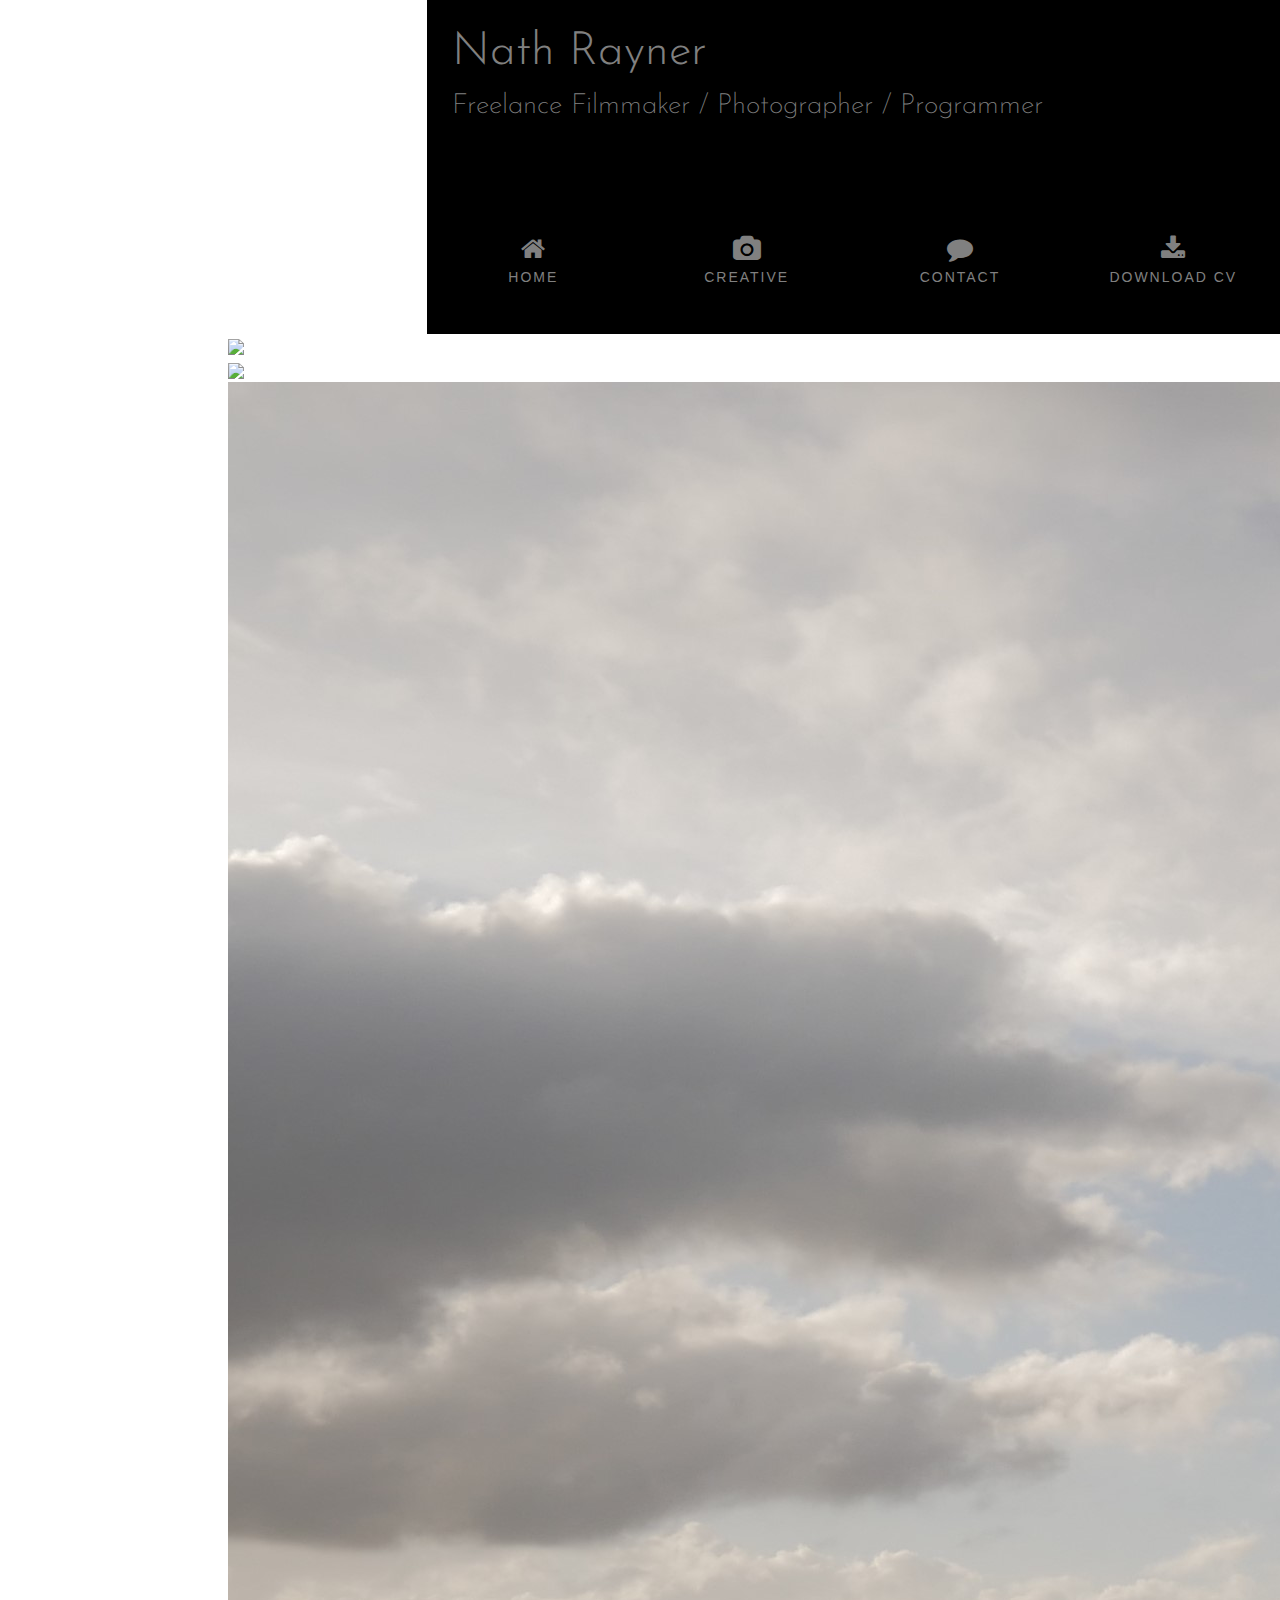
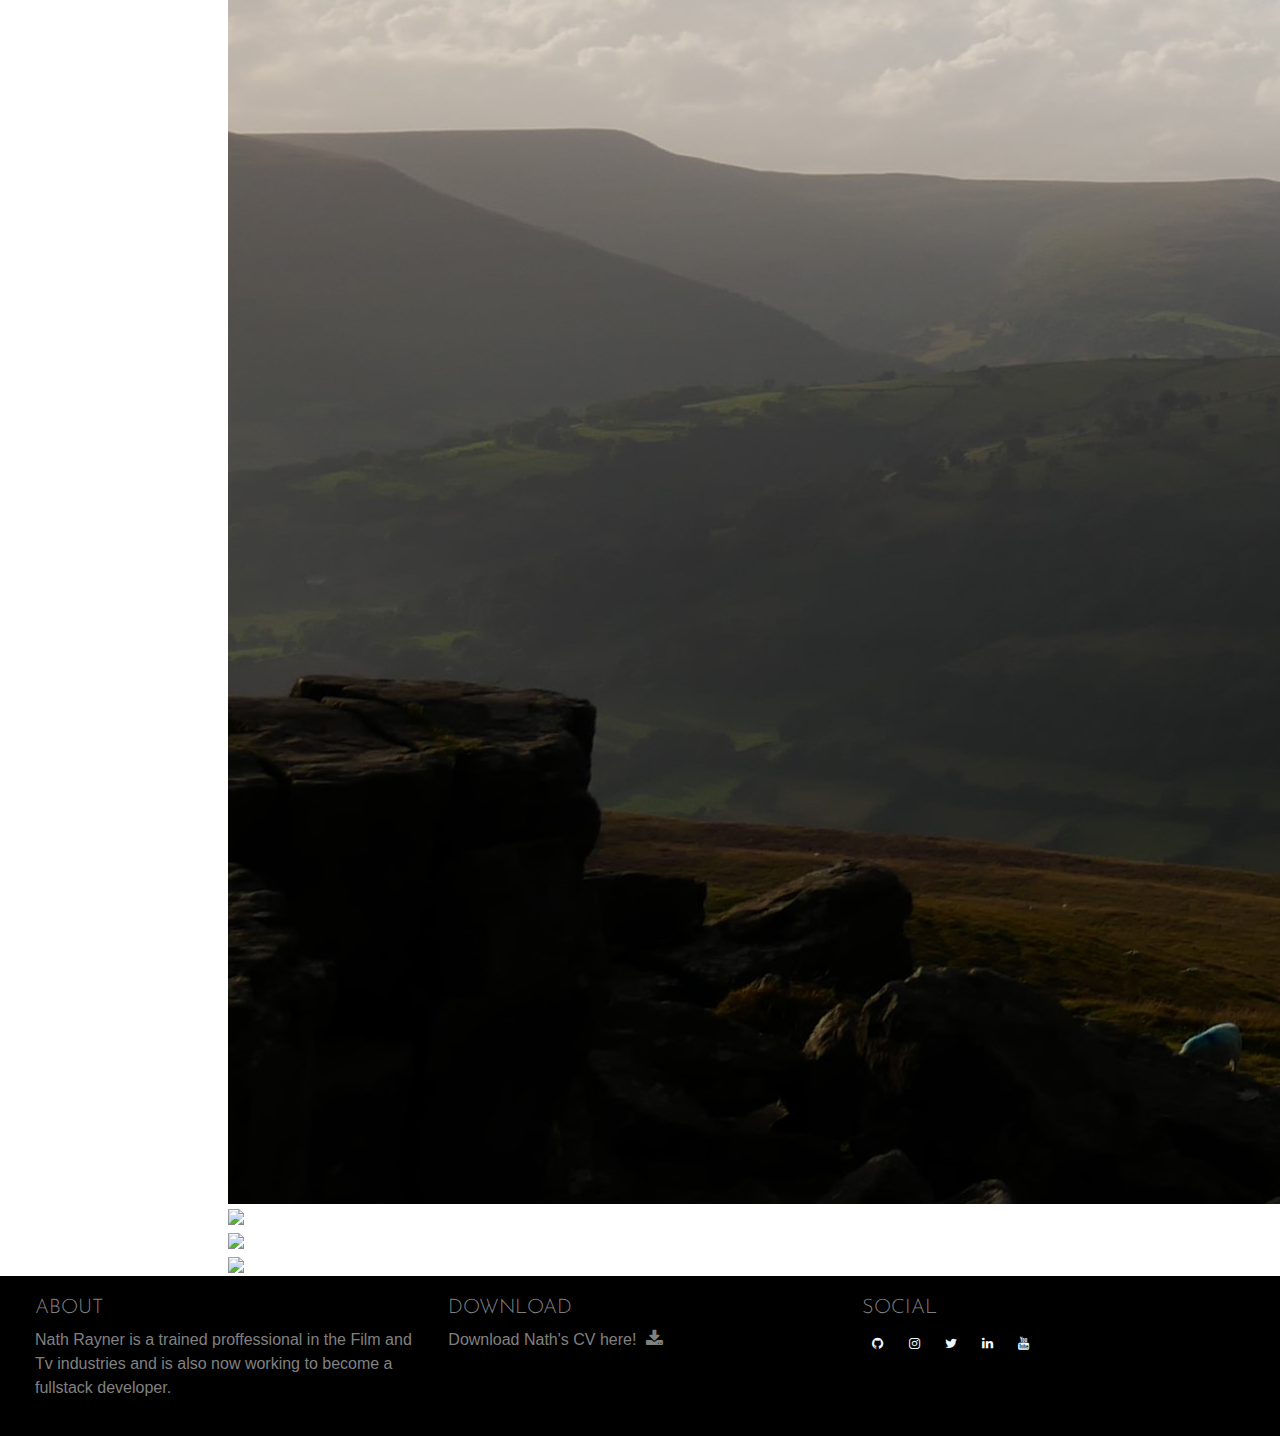
==== creative.html @ b02d8895 "added more images for the creative page, will be styling shortly" ====
<!DOCTYPE html>
<html lang="en">
  <head>
    <meta charset="UTF-8" />
    <meta name="viewport" content="width=device-width, initial-scale=1.0" />
    <link
      rel="stylesheet"
      href="https://maxcdn.bootstrapcdn.com/bootstrap/4.2.1/css/bootstrap.min.css"
    />
    <link
      rel="stylesheet"
      href="https://maxcdn.bootstrapcdn.com/font-awesome/4.7.0/css/font-awesome.min.css"
      type="text/css"
    />
    <link
      rel="stylesheet"
      href="https://cdnjs.cloudflare.com/ajax/libs/hover.css/2.1.1/css/hover-min.css"
      type="text/css"
    />
    <link rel="stylesheet" href="assets/css/style.css" type="text/css" />
    <title>Nath Rayner</title>
  </head>
  <body>
    <header>
      <div class="row no-gutters">
        <a herf="index.html" class="col-md-4 logo"> </a>
        <div class="col-md-8">
          <div class="row bg-color-name-title no-gutters">
            <div class="col heading">
              <h1 class="name">Nath Rayner</h1>
              <h2 class="title">
                Freelance Filmmaker / Photographer / Programmer
              </h2>
            </div>
          </div>
          <div class="row no-gutters">
            <div class="col">
              <ul id="nav" class="list-inline menucontainer">
                <li
                  class="col-6 col-sm-3 list-inline-item ui-menu-color-home menuitem"
                >
                  <a href="index.html" class="hvr-shutter-out-horizontal"
                    ><i class="fa fa-home" aria-hidden="true"></i>
                    <span>Home</span>
                  </a>
                </li>
                <li
                  class="col-6 col-sm-3 list-inline-item ui-menu-color-film menuitem"
                >
                  <a href="creative.html" class="hvr-shutter-out-horizontal"
                    ><i class="fa fa-camera" aria-hidden="true"></i>
                    <span>Creative</span>
                  </a>
                </li>
                <li
                  class="col-6 col-sm-3 list-inline-item ui-menu-color-contact menuitem"
                >
                  <a href="contact.html" class="hvr-shutter-out-horizontal"
                    ><i class="fa fa-comment" aria-hidden="true"></i>
                    <span>Contact</span>
                  </a>
                </li>
                <li
                  class="col-6 col-sm-3 list-inline-item ui-menu-color-cv menuitem"
                >
                  <a href="#" class="hvr-shutter-out-horizontal"
                    ><i class="fa fa-download" aria-hidden="true"></i>
                    <span>Download CV</span>
                  </a>
                </li>
              </ul>
            </div>
          </div>
        </div>
      </div>
    </header>
    <section>
      <div>
        <div class="col-sm-4 col-md-8 container-fluid">
          <div class="img-rounded">
            <img src="assets/images/anniemountain.JPG" />
          </div>
          <div class="img-rounded">
            <img src="assets/images/sheep211.JPG" />
          </div>
          <div class="img-rounded">
            <img src="assets/images/moutains454.JPG" />
          </div>
          <div class="img-rounded">
            <img src="assets/images/shoot1.jpg" />
          </div>
          <div class="img-rounded">
            <img src="assets/images/shoot2.jpg" />
          </div>
          <div class="img-rounded">
            <img src="assets/images/shoot3.jpg" />
          </div>
        </div>
      </div>
    </section>
    <footer class="container-fluid">
      <div id="footer-details" class="row">
        <div class="col-sm-4">
          <h5 class="uppercase general-sub">About</h5>
          <p class="inline-block">
            Nath Rayner is a trained proffessional in the Film and Tv industries
            and is also now working to become a fullstack developer.
          </p>
        </div>
        <div class="col-sm-4">
          <h5 class="uppercase general-sub">Download</h5>
          <p class="inline-block">Download Nath's CV here!</p>
          <a target="_blank" href="#" class="cv-pdf">
            <i class="fa fa-download" aria-hidden="true"></i>
            <span class="sr-only">Download Link.</span>
          </a>
        </div>
        <div class="col-sm-4">
          <h5 class="uppercase general-sub">Social</h5>
          <ul class="list-inline social-links">
            <li class="list-inline-item">
              <a target="_blank" href="#">
                <i class="fa fa-github" aria-hidden="true"></i>
                <span class="sr-only">Github</span>
              </a>
            </li>
            <li class="list-inline-item">
              <a target="_blank" href="#">
                <i class="fa fa-instagram" aria-hidden="true"></i>
                <span class="sr-only">Instagram</span>
              </a>
            </li>
            <li class="list-inline-item">
              <a target="_blank" href="#">
                <i class="fa fa-twitter" aria-hidden="true"></i>
                <span class="sr-only">Twitter</span>
              </a>
            </li>
            <li class="list-inline-item">
              <a target="_blank" href="#">
                <i class="fa fa-linkedin" aria-hidden="true"></i>
                <span class="sr-only">linkedIn</span>
              </a>
            </li>
            <li class="list-inline-item">
              <a target="_blank" href="#">
                <i class="fa fa-youtube" aria-hidden="true"></i>
                <span class="sr-only">YouTube</span>
              </a>
            </li>
          </ul>
        </div>
      </div>
    </footer>
  </body>
</html>
---- assets/css/style.css ----
@import url("https://fonts.googleapis.com/css2?family=Josefin+Sans:wght@100;200;300;400;500;600;700");

/*---------------------------------------------- Colours */
.bg-color-name-title {
    background-color: black;
}

.bg-color-whynath {
    background: #000000;
    color: #808080;
}

.ui-menu-color-home {
    background-color: #000000;
    color: #808080;
}

.ui-menu-color-film {
    background-color: #000000;
    color: #808080;
}

.ui-menu-color-contact {
    background-color: #000000;
    color: #808080;
}

.ui-menu-color-cv {
    background-color: #000000;
    color: #808080;
}

.bg-color-personal-info {
    background-color: #808080;
    color: aliceblue;
}

/*---------------------------------------------- sp paddings/margins/texts */

h1,
h2,
h3,
h4 {
    margin: 0;
}

.uppercase {
    text-transform: uppercase;
}

.general-sub {
    font-family: "Josefin Sans", sans-serif;
    font-weight: 300;
    color: #808080;
}

.inline-block {
    display: inline-block;
}

.row-table {
    display: table;
}

.section-column {
    display: table-cell;
    padding: 0 30px 30px;
    float: none;
}

.section-heading {
    font-family: "Josefin Sans", sans-serif;
    font-weight: 300;
    margin-top: 25px;
    margin-bottom: 40px;
}

/* --------------------------------- Why Nath */

.about-nath-icon {
    font-size: 26px;
    color: #808080;
}

.about-nath-heading {
    margin-bottom: 10px;
}

.imdb i {
    font-size: 18px;
    color: #808080;
    text-align: center;
    padding-left: 5px;
    transition: all 0.35s ease-in-out;
    -moz-transition: all 0.35s ease-in-out;
    -webkit-transition: all 0.35s ease-in-out;
    -o-transition: all 0.35s ease-in-out;
}

.imdb i:hover {
    color: aliceblue;
}

/*--- Nath's info */

.naths-info-item {
    margin-bottom: 10px;
    clear: both;
    display: block;
}

.naths-info-item .key,
.naths-info-item .value {
    padding-right: 5px;
    display: inline-block;
}

.naths-info-item .key p,
.naths-info-item .value p {
    margin: 0;
}

.naths-info-item .key {
    width: 25%;
    margin-right: 15px;
    padding-top: 5px;
    vertical-align: top;
}

.naths-info-item .key p {
    font-weight: 500;
}

.naths-info-item .value {
    width: 65%;
    position: relative;
}

/*---------------------------------------------- Heading */
Header {
    margin: 0;
}

.heading {
    margin-left: 25px;
}

.logo {
    background: url("../images/main.jpg");
    background-position: center;
    background-repeat: no-repeat;
    background-size: cover;
    min-height: 310px;
    transition: all 0.5s ease-in-out;
    -moz-transition: all 0.5s ease-in-out;
    -webkit-transition: all 0.5s ease-in-out;
}

.name {
    font-family: "Josefin Sans", sans-serif;
    font-weight: 300;
    font-size: 46px;
    margin-top: 25px;
    color: #808080;
}

.title {
    font-family: "Josefin Sans", sans-serif;
    font-weight: 200;
    font-size: 28px;
    margin-top: 10px;
    margin-bottom: 90px;
    color: #808080;
}

.list-inline-item:not(:last-child) {
    margin: 0;
}

.menucontainer {
    font-size: 0;
}

#nav li {
    font-size: 14px;
    padding: 0;
}

#nav {
    margin: 0;
}

.menuitem {
    height: 120px;
    text-align: center;
    padding: 0;
}

.menuitem a {
    width: 100%;
    text-decoration: none;
    color: #808080;
    height: 120px;
}

.menuitem a i {
    padding-top: 22px;
    display: block;
    color: #808080;
    font-size: 26px;
}

.menuitem span {
    display: block;
    width: 100%;
    padding-top: 5px;
    text-align: center;
    text-transform: uppercase;
    font-size: 14px;
    font-weight: 300;
    letter-spacing: 2px;
}

/*---------------------------------------------- Hover - css */

.hvr-shutter-out-horizontal:before {
    background: #808080;
    height: 120px;
}

.hvr-shutter-out-horizontal {
    background: #000000;
}

/*---------------------------------------------- Footer */

footer {
    background-color: #000000;
    color: #808080;
    min-height: 120px;
    margin: 0;
}

.cv-pdf i {
    font-size: 18px;
    color: #808080;
    text-align: center;
    padding-left: 5px;
    transition: all 0.35s ease-in-out;
    -moz-transition: all 0.35s ease-in-out;
    -webkit-transition: all 0.35s ease-in-out;
    -o-transition: all 0.35s ease-in-out;
}

.cv-pdf i:hover {
    color: aliceblue;
}

.social-links {
    padding-bottom: 15px;
}

.social-links li a i {
    width: 32px;
    height: 32px;
    padding: 12px 0;
    border-radius: 50%;
    font-size: 13px;
    line-height: 7px;
    text-align: center;
    color: aliceblue;
    background: #000000;
    transition: all 0.35s ease-in-out;
    -moz-transition: all 0.35s ease-in-out;
    -webkit-transition: all 0.35s ease-in-out;
    -o-transition: all 0.35s ease-in-out;
}

.social-links li a i:hover {
    background: #808080;
}

#footer-details {
    padding: 20px;
}
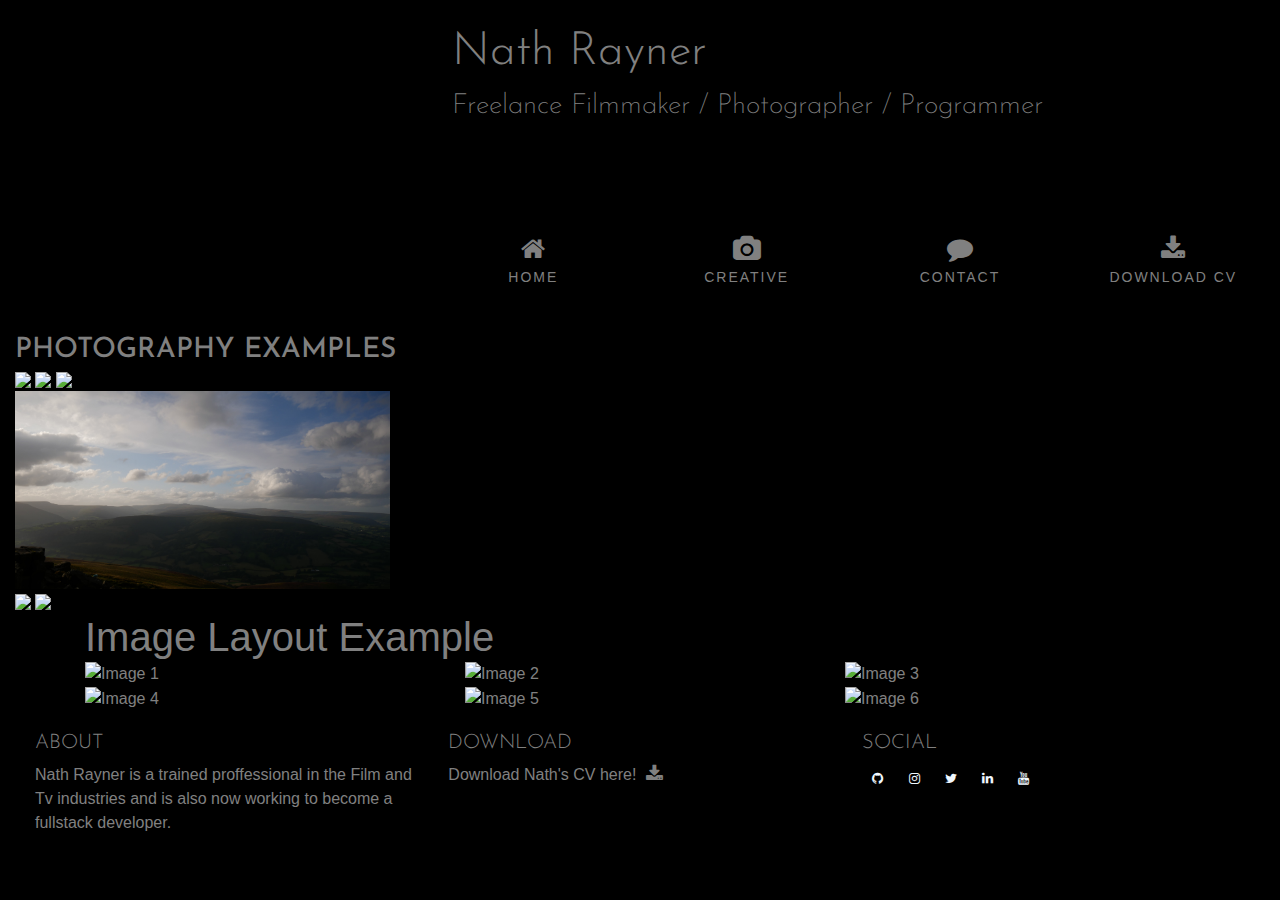
==== commit 431aeef4: "quick update" ====
--- a/creative.html
+++ b/creative.html
@@ -74,26 +74,52 @@
         </div>
       </div>
     </header>
-    <section>
+    <section class="creative-images">
       <div>
-        <div class="col-sm-4 col-md-8 container-fluid">
-          <div class="img-rounded">
-            <img src="assets/images/anniemountain.JPG" />
+        <div class="container-fluid">
+          <h3 class="uppercase">Photography Examples</h3>
+          <div class="inline-block">
+            <img src="assets/images/shoot3.jpg" class="img-fluid" />
           </div>
-          <div class="img-rounded">
-            <img src="assets/images/sheep211.JPG" />
+          <div class="inline-block">
+            <img src="assets/images/anniemountain.JPG" class="img-fluid" />
           </div>
-          <div class="img-rounded">
-            <img src="assets/images/moutains454.JPG" />
+          <div class="inline-block">
+            <img src="assets/images/sheep211.JPG" class="img-fluid" />
           </div>
-          <div class="img-rounded">
-            <img src="assets/images/shoot1.jpg" />
+          <div class="inline-block">
+            <img src="assets/images/moutains454.JPG" class="img-fluid" />
           </div>
-          <div class="img-rounded">
-            <img src="assets/images/shoot2.jpg" />
+          <div class="inline-block">
+            <img src="assets/images/shoot1.jpg" class="img-fluid" />
           </div>
-          <div class="img-rounded">
-            <img src="assets/images/shoot3.jpg" />
+          <div class="inline-block">
+            <img src="assets/images/shoot2.jpg" class="img-fluid" />
+          </div>
+        </div>
+      </div>
+      <div class="container">
+        <h1>Image Layout Example</h1>
+        <div class="row">
+          <div class="col-md-4">
+            <img src="image1.jpg" alt="Image 1" class="img-fluid" />
+          </div>
+          <div class="col-md-4">
+            <img src="image2.jpg" alt="Image 2" class="img-fluid" />
+          </div>
+          <div class="col-md-4">
+            <img src="image3.jpg" alt="Image 3" class="img-fluid" />
+          </div>
+        </div>
+        <div class="row">
+          <div class="col-md-4">
+            <img src="image4.jpg" alt="Image 4" class="img-fluid" />
+          </div>
+          <div class="col-md-4">
+            <img src="image5.jpg" alt="Image 5" class="img-fluid" />
+          </div>
+          <div class="col-md-4">
+            <img src="image6.jpg" alt="Image 6" class="img-fluid" />
           </div>
         </div>
       </div>
--- a/assets/css/style.css
+++ b/assets/css/style.css
@@ -1,6 +1,6 @@
 @import url("https://fonts.googleapis.com/css2?family=Josefin+Sans:wght@100;200;300;400;500;600;700");
 
-/*---------------------------------------------- Colours */
+/*------------------------- Colours -----------------------------*/
 .bg-color-name-title {
     background-color: black;
 }
@@ -35,7 +35,11 @@
     color: aliceblue;
 }
 
-/*---------------------------------------------- sp paddings/margins/texts */
+body {
+    background-color: #000000;
+}
+
+/*------------------ sp paddings/margins/texts ----------------------------*/
 
 h1,
 h2,
@@ -75,7 +79,7 @@
     margin-bottom: 40px;
 }
 
-/* --------------------------------- Why Nath */
+/* ---------------- Why Nath -----------------*/
 
 .about-nath-icon {
     font-size: 26px;
@@ -101,7 +105,7 @@
     color: aliceblue;
 }
 
-/*--- Nath's info */
+/*---------- Nath's info -------------*/
 
 .naths-info-item {
     margin-bottom: 10px;
@@ -136,7 +140,7 @@
     position: relative;
 }
 
-/*---------------------------------------------- Heading */
+/*------------------------- Heading ---------------------*/
 Header {
     margin: 0;
 }
@@ -221,7 +225,7 @@
     letter-spacing: 2px;
 }
 
-/*---------------------------------------------- Hover - css */
+/*------------------- Hover - css ---------------------------*/
 
 .hvr-shutter-out-horizontal:before {
     background: #808080;
@@ -232,7 +236,7 @@
     background: #000000;
 }
 
-/*---------------------------------------------- Footer */
+/*-------------------- Footer --------------------------*/
 
 footer {
     background-color: #000000;
@@ -282,4 +286,20 @@
 
 #footer-details {
     padding: 20px;
+}
+
+/* ---------- Creative Page ---------*/
+
+.creative-images {
+    background: #000000;
+    color: #808080;
+}
+
+.creative-images div div h3 {
+    font-family: "Josefin Sans",
+        sans-serif;
+}
+
+.creative-images div div img {
+    width: 30%;
 }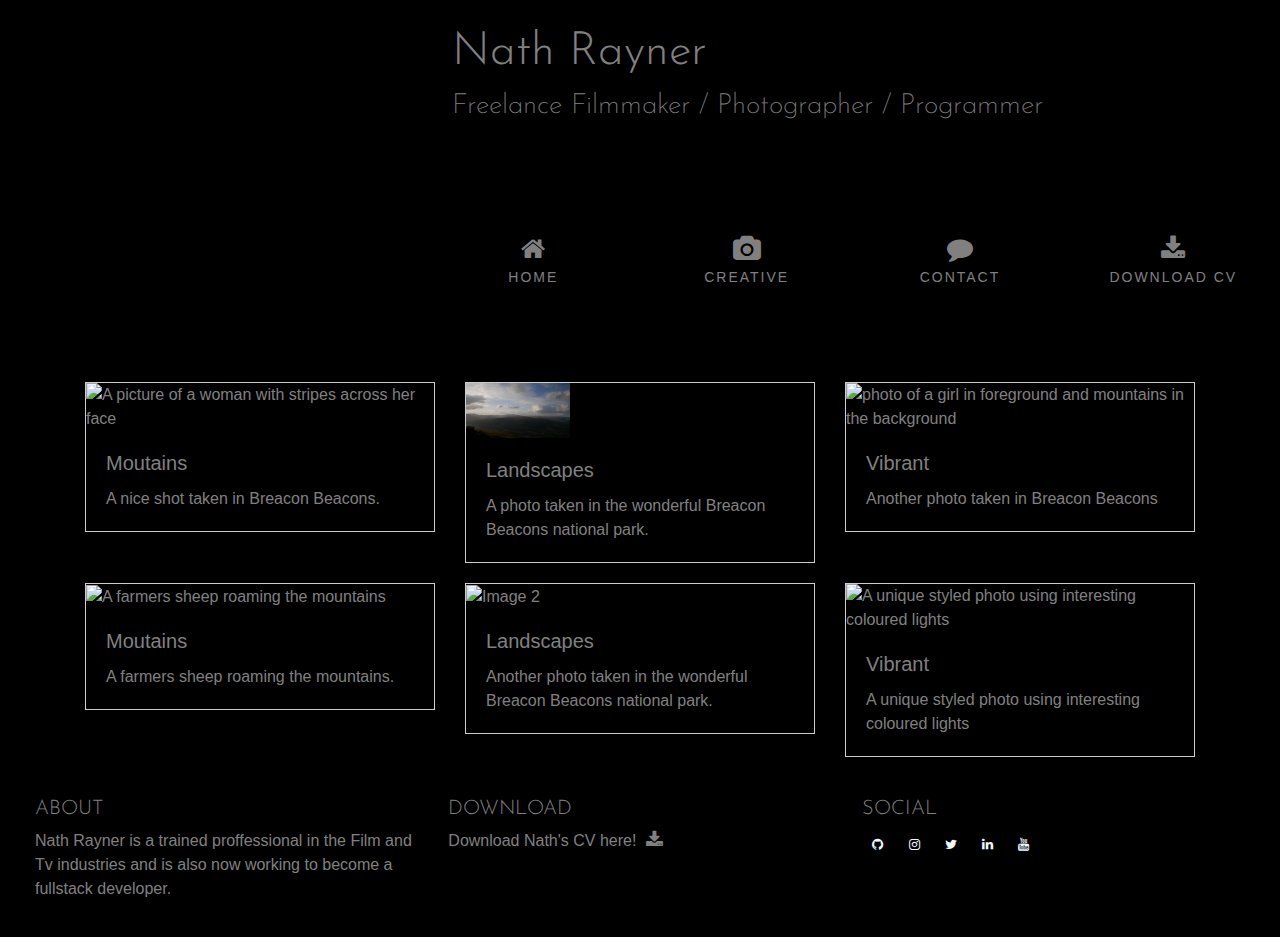
==== commit 9c1b1bd3: "added some styting to photos and added the photos themselves to the creative page" ====
--- a/creative.html
+++ b/creative.html
@@ -75,51 +75,85 @@
       </div>
     </header>
     <section class="creative-images">
-      <div>
-        <div class="container-fluid">
-          <h3 class="uppercase">Photography Examples</h3>
-          <div class="inline-block">
-            <img src="assets/images/shoot3.jpg" class="img-fluid" />
-          </div>
-          <div class="inline-block">
-            <img src="assets/images/anniemountain.JPG" class="img-fluid" />
-          </div>
-          <div class="inline-block">
-            <img src="assets/images/sheep211.JPG" class="img-fluid" />
-          </div>
-          <div class="inline-block">
-            <img src="assets/images/moutains454.JPG" class="img-fluid" />
-          </div>
-          <div class="inline-block">
-            <img src="assets/images/shoot1.jpg" class="img-fluid" />
-          </div>
-          <div class="inline-block">
-            <img src="assets/images/shoot2.jpg" class="img-fluid" />
-          </div>
-        </div>
-      </div>
-      <div class="container">
-        <h1>Image Layout Example</h1>
+      <div class="container mt-5">
         <div class="row">
           <div class="col-md-4">
-            <img src="image1.jpg" alt="Image 1" class="img-fluid" />
-          </div>
-          <div class="col-md-4">
-            <img src="image2.jpg" alt="Image 2" class="img-fluid" />
-          </div>
-          <div class="col-md-4">
-            <img src="image3.jpg" alt="Image 3" class="img-fluid" />
+            <div class="image-card">
+              <img
+                src="assets/images/shoot3.jpg"
+                alt="A picture of a woman with stripes across her face"
+              />
+              <div class="card-body">
+                <h5 class="card-title">Moutains</h5>
+                <p class="card-text">A nice shot taken in Breacon Beacons.</p>
+              </div>
+            </div>
+          </div>
+          <div class="col-md-4">
+            <div class="image-card">
+              <img
+                src="assets/images/moutains454.JPG"
+                alt="landscape photo of some mountains"
+              />
+              <div class="card-body">
+                <h5 class="card-title">Landscapes</h5>
+                <p class="card-text">
+                  A photo taken in the wonderful Breacon Beacons national park.
+                </p>
+              </div>
+            </div>
+          </div>
+          <div class="col-md-4">
+            <div class="image-card">
+              <img
+                src="assets/images/anniemountain.JPG"
+                alt="photo of a girl in foreground and mountains in the background"
+              />
+              <div class="card-body">
+                <h5 class="card-title">Vibrant</h5>
+                <p class="card-text">Another photo taken in Breacon Beacons</p>
+              </div>
+            </div>
           </div>
         </div>
         <div class="row">
           <div class="col-md-4">
-            <img src="image4.jpg" alt="Image 4" class="img-fluid" />
-          </div>
-          <div class="col-md-4">
-            <img src="image5.jpg" alt="Image 5" class="img-fluid" />
-          </div>
-          <div class="col-md-4">
-            <img src="image6.jpg" alt="Image 6" class="img-fluid" />
+            <div class="image-card">
+              <img
+                src="assets/images/sheep211.JPG"
+                alt="A farmers sheep roaming the mountains"
+              />
+              <div class="card-body">
+                <h5 class="card-title">Moutains</h5>
+                <p class="card-text">A farmers sheep roaming the mountains.</p>
+              </div>
+            </div>
+          </div>
+          <div class="col-md-4">
+            <div class="image-card">
+              <img src="assets/images/shoot2.jpg" alt="Image 2" />
+              <div class="card-body">
+                <h5 class="card-title">Landscapes</h5>
+                <p class="card-text">
+                  Another photo taken in the wonderful Breacon Beacons national
+                  park.
+                </p>
+              </div>
+            </div>
+          </div>
+          <div class="col-md-4">
+            <div class="image-card">
+              <img
+                src="assets/images/shoot1.jpg"
+                alt="A unique styled photo using interesting coloured lights"
+              />
+              <div class="card-body">
+                <h5 class="card-title">Vibrant</h5>
+                <p class="card-text">
+                  A unique styled photo using interesting coloured lights
+                </p>
+              </div>
+            </div>
           </div>
         </div>
       </div>
--- a/assets/css/style.css
+++ b/assets/css/style.css
@@ -103,6 +103,18 @@
 
 .imdb i:hover {
     color: aliceblue;
+}
+
+/* --------- Images ----------------*/
+
+.image-card {
+    border: 1px solid #ccc;
+    margin-bottom: 20px;
+}
+
+.image-card img {
+    width: 30%;
+    height: auto;
 }
 
 /*---------- Nath's info -------------*/
@@ -296,8 +308,7 @@
 }
 
 .creative-images div div h3 {
-    font-family: "Josefin Sans",
-        sans-serif;
+    font-family: "Josefin Sans", sans-serif;
 }
 
 .creative-images div div img {
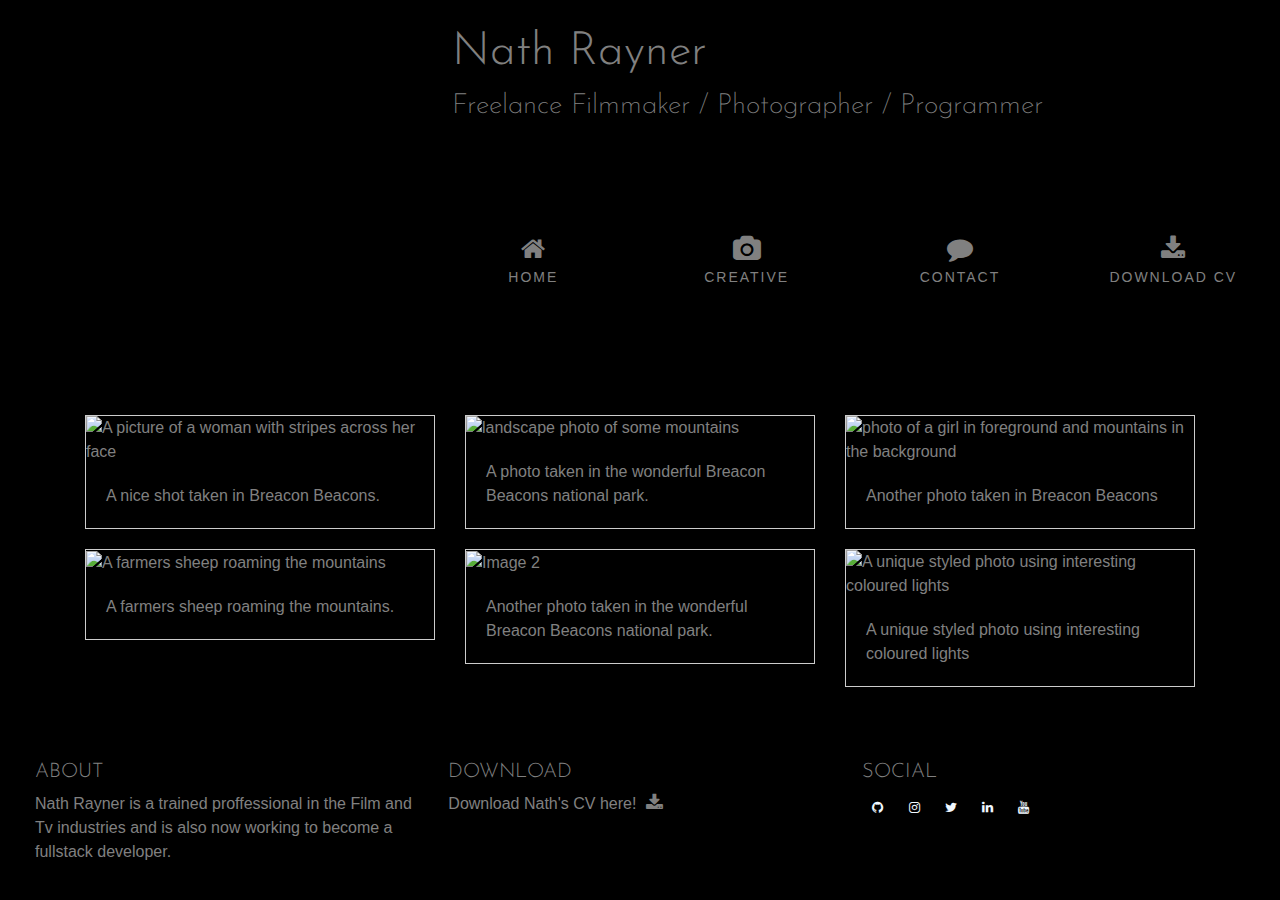
==== commit 802cda90: "fix: made the body better fitting" ====
--- a/creative.html
+++ b/creative.html
@@ -84,7 +84,6 @@
                 alt="A picture of a woman with stripes across her face"
               />
               <div class="card-body">
-                <h5 class="card-title">Moutains</h5>
                 <p class="card-text">A nice shot taken in Breacon Beacons.</p>
               </div>
             </div>
@@ -92,11 +91,10 @@
           <div class="col-md-4">
             <div class="image-card">
               <img
-                src="assets/images/moutains454.JPG"
+                src="assets/images/moutains454.jpg"
                 alt="landscape photo of some mountains"
               />
               <div class="card-body">
-                <h5 class="card-title">Landscapes</h5>
                 <p class="card-text">
                   A photo taken in the wonderful Breacon Beacons national park.
                 </p>
@@ -106,11 +104,10 @@
           <div class="col-md-4">
             <div class="image-card">
               <img
-                src="assets/images/anniemountain.JPG"
+                src="assets/images/anniemountain.jpg"
                 alt="photo of a girl in foreground and mountains in the background"
               />
               <div class="card-body">
-                <h5 class="card-title">Vibrant</h5>
                 <p class="card-text">Another photo taken in Breacon Beacons</p>
               </div>
             </div>
@@ -120,11 +117,10 @@
           <div class="col-md-4">
             <div class="image-card">
               <img
-                src="assets/images/sheep211.JPG"
+                src="assets/images/sheep211.jpg"
                 alt="A farmers sheep roaming the mountains"
               />
               <div class="card-body">
-                <h5 class="card-title">Moutains</h5>
                 <p class="card-text">A farmers sheep roaming the mountains.</p>
               </div>
             </div>
@@ -133,7 +129,6 @@
             <div class="image-card">
               <img src="assets/images/shoot2.jpg" alt="Image 2" />
               <div class="card-body">
-                <h5 class="card-title">Landscapes</h5>
                 <p class="card-text">
                   Another photo taken in the wonderful Breacon Beacons national
                   park.
@@ -148,7 +143,6 @@
                 alt="A unique styled photo using interesting coloured lights"
               />
               <div class="card-body">
-                <h5 class="card-title">Vibrant</h5>
                 <p class="card-text">
                   A unique styled photo using interesting coloured lights
                 </p>
--- a/assets/css/style.css
+++ b/assets/css/style.css
@@ -36,6 +36,10 @@
 }
 
 body {
+    height: 100vh;
+    display: flex;
+    flex-direction: column;
+    justify-content: space-between;
     background-color: #000000;
 }
 
@@ -113,7 +117,7 @@
 }
 
 .image-card img {
-    width: 30%;
+    max-width: 100%;
     height: auto;
 }
 
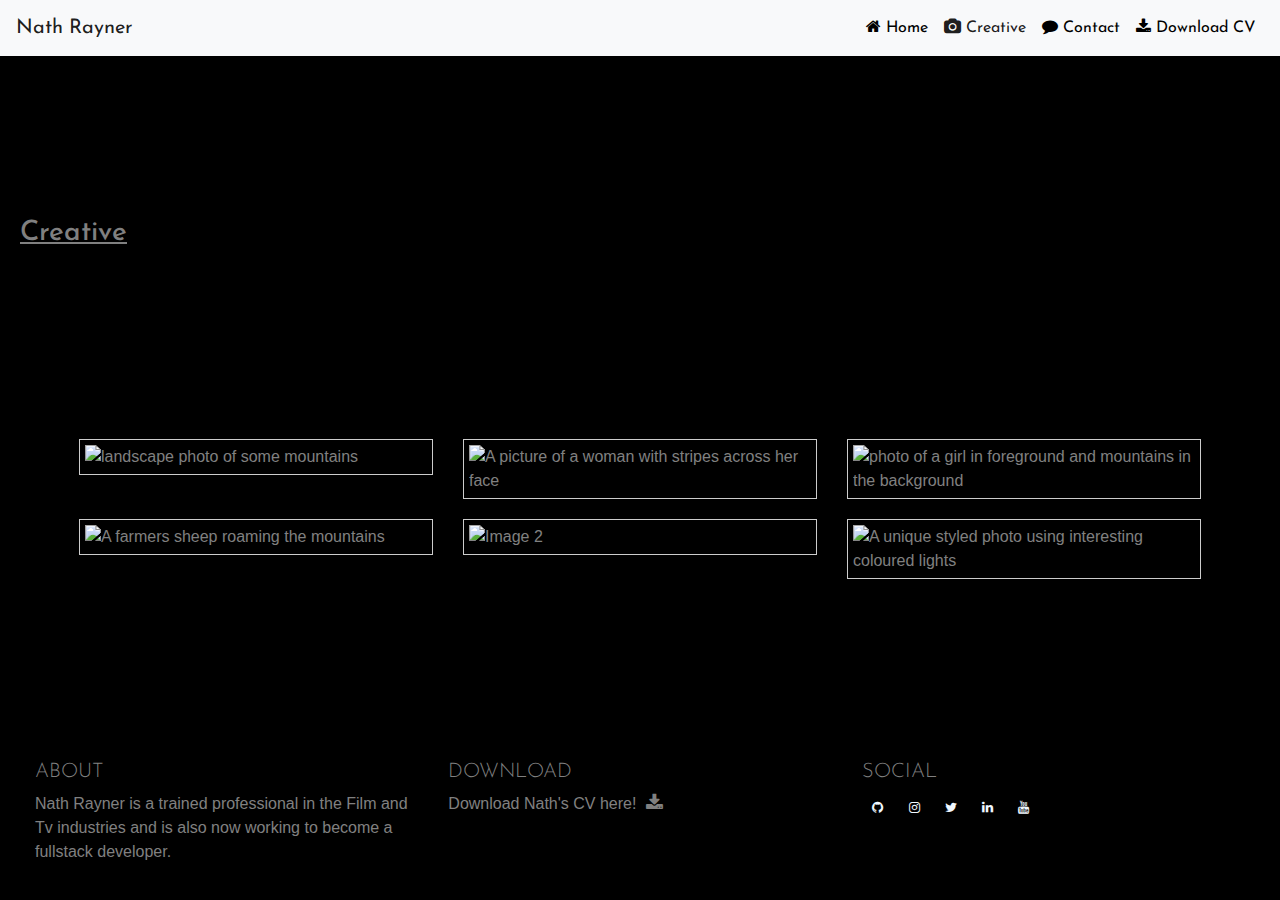
==== commit 16433ad1: "updated: updated all pages to match previous commits, that codeanywhere didn't push when told..." ====
--- a/creative.html
+++ b/creative.html
@@ -20,59 +20,52 @@
     <link rel="stylesheet" href="assets/css/style.css" type="text/css" />
     <title>Nath Rayner</title>
   </head>
+
   <body>
+    <nav class="navbar navbar-expand-lg navbar-light bg-light">
+      <a class="navbar-brand" href="index.html">Nath Rayner</a>
+      <button
+        class="navbar-toggler"
+        type="button"
+        data-toggle="collapse"
+        data-target="#navbarNav"
+        aria-controls="navbarNav"
+        aria-expanded="false"
+        aria-label="Toggle navigation"
+      >
+        <span class="navbar-toggler-icon"></span>
+      </button>
+      <div class="collapse navbar-collapse" id="navbarNav">
+        <ul class="navbar-nav ml-auto">
+          <li class="nav-item">
+            <a class="nav-link" href="index.html">
+              <i class="fa fa-home" aria-hidden="true"></i> Home</a
+            >
+          </li>
+          <li class="nav-item active">
+            <a class="nav-link" href="creative.html">
+              <i class="fa fa-camera" aria-hidden="true"></i> Creative</a
+            >
+          </li>
+          <li class="nav-item">
+            <a class="nav-link" href="contact.html">
+              <i class="fa fa-comment" aria-hidden="true"></i> Contact</a
+            >
+          </li>
+          <li class="nav-item">
+            <a
+              class="nav-link"
+              href="assets/cv/nathrayner-cv.pdf"
+              target="_blank"
+            >
+              <i class="fa fa-download" aria-hidden="true"></i> Download CV</a
+            >
+          </li>
+        </ul>
+      </div>
+    </nav>
     <header>
-      <div class="row no-gutters">
-        <a herf="index.html" class="col-md-4 logo"> </a>
-        <div class="col-md-8">
-          <div class="row bg-color-name-title no-gutters">
-            <div class="col heading">
-              <h1 class="name">Nath Rayner</h1>
-              <h2 class="title">
-                Freelance Filmmaker / Photographer / Programmer
-              </h2>
-            </div>
-          </div>
-          <div class="row no-gutters">
-            <div class="col">
-              <ul id="nav" class="list-inline menucontainer">
-                <li
-                  class="col-6 col-sm-3 list-inline-item ui-menu-color-home menuitem"
-                >
-                  <a href="index.html" class="hvr-shutter-out-horizontal"
-                    ><i class="fa fa-home" aria-hidden="true"></i>
-                    <span>Home</span>
-                  </a>
-                </li>
-                <li
-                  class="col-6 col-sm-3 list-inline-item ui-menu-color-film menuitem"
-                >
-                  <a href="creative.html" class="hvr-shutter-out-horizontal"
-                    ><i class="fa fa-camera" aria-hidden="true"></i>
-                    <span>Creative</span>
-                  </a>
-                </li>
-                <li
-                  class="col-6 col-sm-3 list-inline-item ui-menu-color-contact menuitem"
-                >
-                  <a href="contact.html" class="hvr-shutter-out-horizontal"
-                    ><i class="fa fa-comment" aria-hidden="true"></i>
-                    <span>Contact</span>
-                  </a>
-                </li>
-                <li
-                  class="col-6 col-sm-3 list-inline-item ui-menu-color-cv menuitem"
-                >
-                  <a href="#" class="hvr-shutter-out-horizontal"
-                    ><i class="fa fa-download" aria-hidden="true"></i>
-                    <span>Download CV</span>
-                  </a>
-                </li>
-              </ul>
-            </div>
-          </div>
-        </div>
-      </div>
+      <h3>Creative</h3>
     </header>
     <section class="creative-images">
       <div class="container mt-5">
@@ -80,36 +73,25 @@
           <div class="col-md-4">
             <div class="image-card">
               <img
-                src="assets/images/shoot3.jpg"
-                alt="A picture of a woman with stripes across her face"
+                src="assets/images/moutains454.jpg"
+                alt="landscape photo of some mountains"
               />
-              <div class="card-body">
-                <p class="card-text">A nice shot taken in Breacon Beacons.</p>
-              </div>
             </div>
           </div>
           <div class="col-md-4">
             <div class="image-card">
               <img
-                src="assets/images/moutains454.jpg"
-                alt="landscape photo of some mountains"
+                src="assets/images/shoot3.jpg"
+                alt="A picture of a woman with stripes across her face"
               />
-              <div class="card-body">
-                <p class="card-text">
-                  A photo taken in the wonderful Breacon Beacons national park.
-                </p>
-              </div>
             </div>
           </div>
           <div class="col-md-4">
             <div class="image-card">
               <img
-                src="assets/images/anniemountain.jpg"
+                src="assets/images/anniemountain.JPG"
                 alt="photo of a girl in foreground and mountains in the background"
               />
-              <div class="card-body">
-                <p class="card-text">Another photo taken in Breacon Beacons</p>
-              </div>
             </div>
           </div>
         </div>
@@ -117,23 +99,14 @@
           <div class="col-md-4">
             <div class="image-card">
               <img
-                src="assets/images/sheep211.jpg"
+                src="assets/images/sheep211.JPG"
                 alt="A farmers sheep roaming the mountains"
               />
-              <div class="card-body">
-                <p class="card-text">A farmers sheep roaming the mountains.</p>
-              </div>
             </div>
           </div>
           <div class="col-md-4">
             <div class="image-card">
               <img src="assets/images/shoot2.jpg" alt="Image 2" />
-              <div class="card-body">
-                <p class="card-text">
-                  Another photo taken in the wonderful Breacon Beacons national
-                  park.
-                </p>
-              </div>
             </div>
           </div>
           <div class="col-md-4">
@@ -142,11 +115,6 @@
                 src="assets/images/shoot1.jpg"
                 alt="A unique styled photo using interesting coloured lights"
               />
-              <div class="card-body">
-                <p class="card-text">
-                  A unique styled photo using interesting coloured lights
-                </p>
-              </div>
             </div>
           </div>
         </div>
@@ -157,14 +125,19 @@
         <div class="col-sm-4">
           <h5 class="uppercase general-sub">About</h5>
           <p class="inline-block">
-            Nath Rayner is a trained proffessional in the Film and Tv industries
+            Nath Rayner is a trained professional in the Film and Tv industries
             and is also now working to become a fullstack developer.
           </p>
         </div>
         <div class="col-sm-4">
           <h5 class="uppercase general-sub">Download</h5>
           <p class="inline-block">Download Nath's CV here!</p>
-          <a target="_blank" href="#" class="cv-pdf">
+          <a
+            target="_blank"
+            href="assets/cv/nathrayner-cv.pdf"
+            target="_blank"
+            class="cv-pdf"
+          >
             <i class="fa fa-download" aria-hidden="true"></i>
             <span class="sr-only">Download Link.</span>
           </a>
@@ -173,31 +146,34 @@
           <h5 class="uppercase general-sub">Social</h5>
           <ul class="list-inline social-links">
             <li class="list-inline-item">
-              <a target="_blank" href="#">
+              <a target="_blank" href="https://github.com/NathRayner">
                 <i class="fa fa-github" aria-hidden="true"></i>
                 <span class="sr-only">Github</span>
               </a>
             </li>
             <li class="list-inline-item">
-              <a target="_blank" href="#">
+              <a target="_blank" href="https://www.instagram.com/nathrayner/">
                 <i class="fa fa-instagram" aria-hidden="true"></i>
                 <span class="sr-only">Instagram</span>
               </a>
             </li>
             <li class="list-inline-item">
-              <a target="_blank" href="#">
+              <a target="_blank" href="https://twitter.com/NathRayner">
                 <i class="fa fa-twitter" aria-hidden="true"></i>
                 <span class="sr-only">Twitter</span>
               </a>
             </li>
             <li class="list-inline-item">
-              <a target="_blank" href="#">
+              <a
+                target="_blank"
+                href="https://www.linkedin.com/in/nathankrayner/"
+              >
                 <i class="fa fa-linkedin" aria-hidden="true"></i>
                 <span class="sr-only">linkedIn</span>
               </a>
             </li>
             <li class="list-inline-item">
-              <a target="_blank" href="#">
+              <a target="_blank" href="https://www.youtube.com/nathrayner">
                 <i class="fa fa-youtube" aria-hidden="true"></i>
                 <span class="sr-only">YouTube</span>
               </a>
--- a/assets/css/style.css
+++ b/assets/css/style.css
@@ -2,45 +2,65 @@
 
 /*------------------------- Colours -----------------------------*/
 .bg-color-name-title {
-    background-color: black;
+  background-color: black;
 }
 
 .bg-color-whynath {
-    background: #000000;
-    color: #808080;
+  background: #000000;
+  color: #808080;
 }
 
 .ui-menu-color-home {
-    background-color: #000000;
-    color: #808080;
+  background-color: #000000;
+  color: #808080;
 }
 
 .ui-menu-color-film {
-    background-color: #000000;
-    color: #808080;
+  background-color: #000000;
+  color: #808080;
 }
 
 .ui-menu-color-contact {
-    background-color: #000000;
-    color: #808080;
+  background-color: #000000;
+  color: #808080;
 }
 
 .ui-menu-color-cv {
-    background-color: #000000;
-    color: #808080;
+  background-color: #000000;
+  color: #808080;
 }
 
 .bg-color-personal-info {
-    background-color: #808080;
-    color: aliceblue;
+  background-color: #808080;
+  color: aliceblue;
 }
 
 body {
-    height: 100vh;
-    display: flex;
-    flex-direction: column;
-    justify-content: space-between;
-    background-color: #000000;
+  height: 100vh;
+  display: flex;
+  flex-direction: column;
+  justify-content: space-between;
+  background-color: #000000;
+}
+
+/*---------------- Nav Bar -----------------*/
+
+.navbar {
+  background-color: black;
+  font-family: "Josefin Sans", sans-serif;
+}
+
+.navbar-light .navbar-toggler-icon {
+  background-color: aliceblue;
+}
+
+.navbar-light .navbar-nav .nav-link {
+  color: #000000;
+}
+
+.navbar-light .navbar-toggler:focus,
+.navbar-light .navbar-toggler:active {
+  transition: all 0.35s ease-in-out;
 }
 
 /*------------------ sp paddings/margins/texts ----------------------------*/
@@ -49,272 +69,297 @@
 h2,
 h3,
 h4 {
-    margin: 0;
+  margin: 0;
 }
 
 .uppercase {
-    text-transform: uppercase;
+  text-transform: uppercase;
 }
 
 .general-sub {
-    font-family: "Josefin Sans", sans-serif;
-    font-weight: 300;
-    color: #808080;
+  font-family: "Josefin Sans", sans-serif;
+  font-weight: 300;
+  color: #808080;
 }
 
 .inline-block {
-    display: inline-block;
+  display: inline-block;
 }
 
 .row-table {
-    display: table;
+  display: table;
 }
 
 .section-column {
-    display: table-cell;
-    padding: 0 30px 30px;
-    float: none;
+  display: table-cell;
+  padding: 0 30px 30px;
+  float: none;
 }
 
 .section-heading {
-    font-family: "Josefin Sans", sans-serif;
-    font-weight: 300;
-    margin-top: 25px;
-    margin-bottom: 40px;
+  font-family: "Josefin Sans", sans-serif;
+  font-weight: 300;
+  margin-top: 25px;
+  margin-bottom: 40px;
+}
+
+/* ---------------- home -------------*/
+
+/* ---------------- Contact -------------*/
+
+.btn {
+  background-color: #808080;
+  color: #000000;
+  border: #808080;
+}
+
+.btn:hover {
+  background-color: aliceblue;
+  border: aliceblue;
+  color: #000000;
 }
 
 /* ---------------- Why Nath -----------------*/
 
 .about-nath-icon {
-    font-size: 26px;
-    color: #808080;
+  font-size: 26px;
+  color: #808080;
 }
 
 .about-nath-heading {
-    margin-bottom: 10px;
+  margin-bottom: 10px;
 }
 
 .imdb i {
-    font-size: 18px;
-    color: #808080;
-    text-align: center;
-    padding-left: 5px;
-    transition: all 0.35s ease-in-out;
-    -moz-transition: all 0.35s ease-in-out;
-    -webkit-transition: all 0.35s ease-in-out;
-    -o-transition: all 0.35s ease-in-out;
+  font-size: 18px;
+  color: #808080;
+  text-align: center;
+  padding-left: 5px;
+  transition: all 0.35s ease-in-out;
+  -moz-transition: all 0.35s ease-in-out;
+  -webkit-transition: all 0.35s ease-in-out;
+  -o-transition: all 0.35s ease-in-out;
 }
 
 .imdb i:hover {
-    color: aliceblue;
+  color: aliceblue;
 }
 
 /* --------- Images ----------------*/
 
 .image-card {
-    border: 1px solid #ccc;
-    margin-bottom: 20px;
+  border: 1px solid #ccc;
+  margin-bottom: 20px;
 }
 
 .image-card img {
-    max-width: 100%;
-    height: auto;
+  max-width: 100%;
+  height: auto;
+  padding: 5px 5px 5px 5px;
+}
+
+.me-img {
+  max-width: 30%;
+  padding: 15px 15px 15px 15px;
+}
+
+.nath-images {
+  display: flex;
+  justify-content: center;
+  padding: 15px 15px 15px 15px;
 }
 
 /*---------- Nath's info -------------*/
 
 .naths-info-item {
-    margin-bottom: 10px;
-    clear: both;
-    display: block;
+  margin-bottom: 10px;
+  clear: both;
+  display: block;
 }
 
 .naths-info-item .key,
 .naths-info-item .value {
-    padding-right: 5px;
-    display: inline-block;
+  padding-right: 5px;
+  display: inline-block;
 }
 
 .naths-info-item .key p,
 .naths-info-item .value p {
-    margin: 0;
+  margin: 0;
 }
 
 .naths-info-item .key {
-    width: 25%;
-    margin-right: 15px;
-    padding-top: 5px;
-    vertical-align: top;
+  width: 25%;
+  margin-right: 15px;
+  padding-top: 5px;
+  vertical-align: top;
 }
 
 .naths-info-item .key p {
-    font-weight: 500;
+  font-weight: 500;
 }
 
 .naths-info-item .value {
-    width: 65%;
-    position: relative;
+  width: 65%;
+  position: relative;
 }
 
 /*------------------------- Heading ---------------------*/
 Header {
-    margin: 0;
+  margin: 0;
 }
 
 .heading {
-    margin-left: 25px;
-}
-
-.logo {
-    background: url("../images/main.jpg");
-    background-position: center;
-    background-repeat: no-repeat;
-    background-size: cover;
-    min-height: 310px;
-    transition: all 0.5s ease-in-out;
-    -moz-transition: all 0.5s ease-in-out;
-    -webkit-transition: all 0.5s ease-in-out;
+  margin-left: 25px;
 }
 
 .name {
-    font-family: "Josefin Sans", sans-serif;
-    font-weight: 300;
-    font-size: 46px;
-    margin-top: 25px;
-    color: #808080;
+  font-family: "Josefin Sans", sans-serif;
+  font-weight: 300;
+  font-size: 46px;
+  margin-top: 25px;
+  color: #808080;
 }
 
 .title {
-    font-family: "Josefin Sans", sans-serif;
-    font-weight: 200;
-    font-size: 28px;
-    margin-top: 10px;
-    margin-bottom: 90px;
-    color: #808080;
+  font-family: "Josefin Sans", sans-serif;
+  font-weight: 200;
+  font-size: 28px;
+  margin-top: 10px;
+  margin-bottom: 90px;
+  color: #808080;
 }
 
 .list-inline-item:not(:last-child) {
-    margin: 0;
+  margin: 0;
 }
 
 .menucontainer {
-    font-size: 0;
+  font-size: 0;
 }
 
 #nav li {
-    font-size: 14px;
-    padding: 0;
+  font-size: 14px;
+  padding: 0;
 }
 
 #nav {
-    margin: 0;
+  margin: 0;
 }
 
 .menuitem {
-    height: 120px;
-    text-align: center;
-    padding: 0;
+  height: 120px;
+  text-align: center;
+  padding: 0;
 }
 
 .menuitem a {
-    width: 100%;
-    text-decoration: none;
-    color: #808080;
-    height: 120px;
+  width: 100%;
+  text-decoration: none;
+  color: #808080;
+  height: 120px;
 }
 
 .menuitem a i {
-    padding-top: 22px;
-    display: block;
-    color: #808080;
-    font-size: 26px;
+  padding-top: 22px;
+  display: block;
+  color: #808080;
+  font-size: 26px;
 }
 
 .menuitem span {
-    display: block;
-    width: 100%;
-    padding-top: 5px;
-    text-align: center;
-    text-transform: uppercase;
-    font-size: 14px;
-    font-weight: 300;
-    letter-spacing: 2px;
+  display: block;
+  width: 100%;
+  padding-top: 5px;
+  text-align: center;
+  text-transform: uppercase;
+  font-size: 14px;
+  font-weight: 300;
+  letter-spacing: 2px;
 }
 
 /*------------------- Hover - css ---------------------------*/
 
 .hvr-shutter-out-horizontal:before {
-    background: #808080;
-    height: 120px;
+  background: #808080;
+  height: 120px;
 }
 
 .hvr-shutter-out-horizontal {
-    background: #000000;
+  background: #000000;
 }
 
 /*-------------------- Footer --------------------------*/
 
 footer {
-    background-color: #000000;
-    color: #808080;
-    min-height: 120px;
-    margin: 0;
+  background-color: #000000;
+  color: #808080;
+  min-height: 120px;
+  margin: 0;
 }
 
 .cv-pdf i {
-    font-size: 18px;
-    color: #808080;
-    text-align: center;
-    padding-left: 5px;
-    transition: all 0.35s ease-in-out;
-    -moz-transition: all 0.35s ease-in-out;
-    -webkit-transition: all 0.35s ease-in-out;
-    -o-transition: all 0.35s ease-in-out;
+  font-size: 18px;
+  color: #808080;
+  text-align: center;
+  padding-left: 5px;
+  transition: all 0.35s ease-in-out;
+  -moz-transition: all 0.35s ease-in-out;
+  -webkit-transition: all 0.35s ease-in-out;
+  -o-transition: all 0.35s ease-in-out;
 }
 
 .cv-pdf i:hover {
-    color: aliceblue;
+  color: aliceblue;
 }
 
 .social-links {
-    padding-bottom: 15px;
+  padding-bottom: 15px;
 }
 
 .social-links li a i {
-    width: 32px;
-    height: 32px;
-    padding: 12px 0;
-    border-radius: 50%;
-    font-size: 13px;
-    line-height: 7px;
-    text-align: center;
-    color: aliceblue;
-    background: #000000;
-    transition: all 0.35s ease-in-out;
-    -moz-transition: all 0.35s ease-in-out;
-    -webkit-transition: all 0.35s ease-in-out;
-    -o-transition: all 0.35s ease-in-out;
+  width: 32px;
+  height: 32px;
+  padding: 12px 0;
+  border-radius: 50%;
+  font-size: 13px;
+  line-height: 7px;
+  text-align: center;
+  color: aliceblue;
+  background: #000000;
+  transition: all 0.35s ease-in-out;
+  -moz-transition: all 0.35s ease-in-out;
+  -webkit-transition: all 0.35s ease-in-out;
+  -o-transition: all 0.35s ease-in-out;
 }
 
 .social-links li a i:hover {
-    background: #808080;
+  background: #808080;
 }
 
 #footer-details {
-    padding: 20px;
+  padding: 20px;
 }
 
 /* ---------- Creative Page ---------*/
 
 .creative-images {
-    background: #000000;
-    color: #808080;
+  background: #000000;
+  color: #808080;
 }
 
 .creative-images div div h3 {
-    font-family: "Josefin Sans", sans-serif;
-}
-
-.creative-images div div img {
-    width: 30%;
-}+  font-family: "Josefin Sans", sans-serif;
+}
+
+header {
+  padding-left: 20px;
+  padding-top: 20px;
+  color: #808080;
+  font-family: "Josefin Sans", sans-serif;
+  text-decoration: underline;
+}
+
+.container {
+  max-width: 90%;
+}
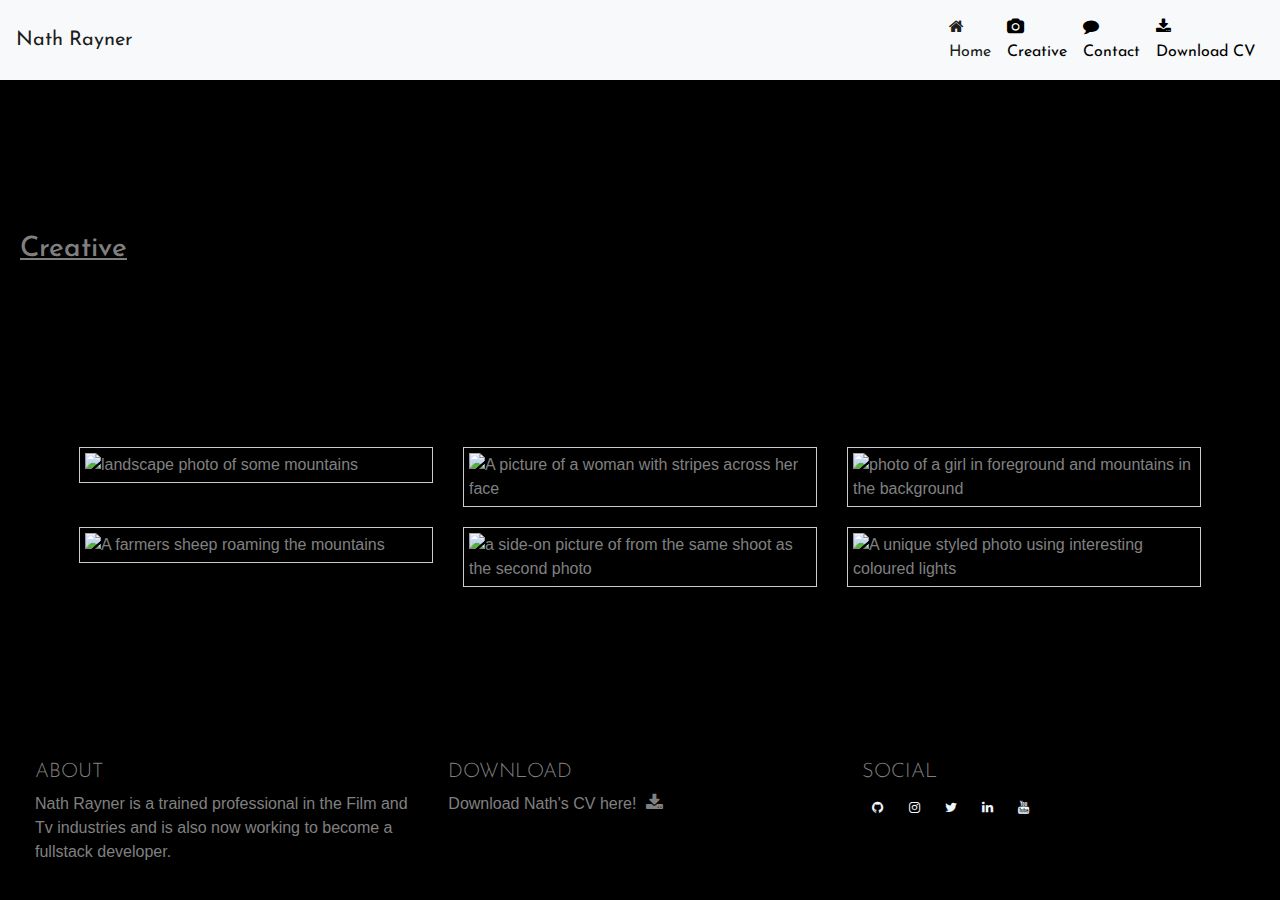
==== commit 74db86f9: "Added: a propper alt description for the second last image" ====
--- a/creative.html
+++ b/creative.html
@@ -22,44 +22,38 @@
   </head>
 
   <body>
-    <nav class="navbar navbar-expand-lg navbar-light bg-light">
+    <nav
+      class="navbar navbar-expand-lg navbar-light bg-light justify-content-left"
+    >
       <a class="navbar-brand" href="index.html">Nath Rayner</a>
-      <button
-        class="navbar-toggler"
-        type="button"
-        data-toggle="collapse"
-        data-target="#navbarNav"
-        aria-controls="navbarNav"
-        aria-expanded="false"
-        aria-label="Toggle navigation"
-      >
-        <span class="navbar-toggler-icon"></span>
-      </button>
-      <div class="collapse navbar-collapse" id="navbarNav">
+      <div class="navbar-collapse justify-content-right">
         <ul class="navbar-nav ml-auto">
-          <li class="nav-item">
-            <a class="nav-link" href="index.html">
-              <i class="fa fa-home" aria-hidden="true"></i> Home</a
-            >
-          </li>
           <li class="nav-item active">
-            <a class="nav-link" href="creative.html">
-              <i class="fa fa-camera" aria-hidden="true"></i> Creative</a
-            >
+            <a class="nav-link" href="index.html"
+              ><i class="fa fa-home" aria-hidden="true"></i>
+              <div class="d-none d-sm-block d-sm-none d-md-block">Home</div>
+            </a>
           </li>
           <li class="nav-item">
-            <a class="nav-link" href="contact.html">
-              <i class="fa fa-comment" aria-hidden="true"></i> Contact</a
-            >
+            <a class="nav-link" href="creative.html"
+              ><i class="fa fa-camera" aria-hidden="true"></i>
+              <div class="d-none d-sm-block d-sm-none d-md-block">Creative</div>
+            </a>
+          </li>
+          <li class="nav-item">
+            <a class="nav-link" href="contact.html"
+              ><i class="fa fa-comment" aria-hidden="true"></i>
+              <div class="d-none d-sm-block d-sm-none d-md-block">Contact</div>
+            </a>
           </li>
           <li class="nav-item">
             <a
               class="nav-link"
               href="assets/cv/nathrayner-cv.pdf"
               target="_blank"
-            >
-              <i class="fa fa-download" aria-hidden="true"></i> Download CV</a
-            >
+              ><i class="fa fa-download" aria-hidden="true"></i>
+              <div class="d-none d-sm-block">Download CV</div>
+            </a>
           </li>
         </ul>
       </div>
@@ -89,7 +83,7 @@
           <div class="col-md-4">
             <div class="image-card">
               <img
-                src="assets/images/anniemountain.JPG"
+                src="assets/images/anniemountain.jpg"
                 alt="photo of a girl in foreground and mountains in the background"
               />
             </div>
@@ -99,14 +93,17 @@
           <div class="col-md-4">
             <div class="image-card">
               <img
-                src="assets/images/sheep211.JPG"
+                src="assets/images/sheep211.jpg"
                 alt="A farmers sheep roaming the mountains"
               />
             </div>
           </div>
           <div class="col-md-4">
             <div class="image-card">
-              <img src="assets/images/shoot2.jpg" alt="Image 2" />
+              <img
+                src="assets/images/shoot2.jpg"
+                alt="a side-on picture of from the same shoot as the second photo"
+              />
             </div>
           </div>
           <div class="col-md-4">
@@ -146,19 +143,31 @@
           <h5 class="uppercase general-sub">Social</h5>
           <ul class="list-inline social-links">
             <li class="list-inline-item">
-              <a target="_blank" href="https://github.com/NathRayner">
+              <a
+                target="_blank"
+                href="https://github.com/NathRayner"
+                aria-label="a link to Github - takes you to external link"
+              >
                 <i class="fa fa-github" aria-hidden="true"></i>
                 <span class="sr-only">Github</span>
               </a>
             </li>
             <li class="list-inline-item">
-              <a target="_blank" href="https://www.instagram.com/nathrayner/">
+              <a
+                target="_blank"
+                href="https://www.instagram.com/nathrayner/"
+                aria-label="a link to Instagram - takes you to external link"
+              >
                 <i class="fa fa-instagram" aria-hidden="true"></i>
                 <span class="sr-only">Instagram</span>
               </a>
             </li>
             <li class="list-inline-item">
-              <a target="_blank" href="https://twitter.com/NathRayner">
+              <a
+                target="_blank"
+                href="https://twitter.com/NathRayner"
+                aria-label="a link to Twitter - takes you to external link"
+              >
                 <i class="fa fa-twitter" aria-hidden="true"></i>
                 <span class="sr-only">Twitter</span>
               </a>
@@ -167,6 +176,7 @@
               <a
                 target="_blank"
                 href="https://www.linkedin.com/in/nathankrayner/"
+                aria-label="a link to Linkedin - takes you to external link"
               >
                 <i class="fa fa-linkedin" aria-hidden="true"></i>
                 <span class="sr-only">linkedIn</span>
